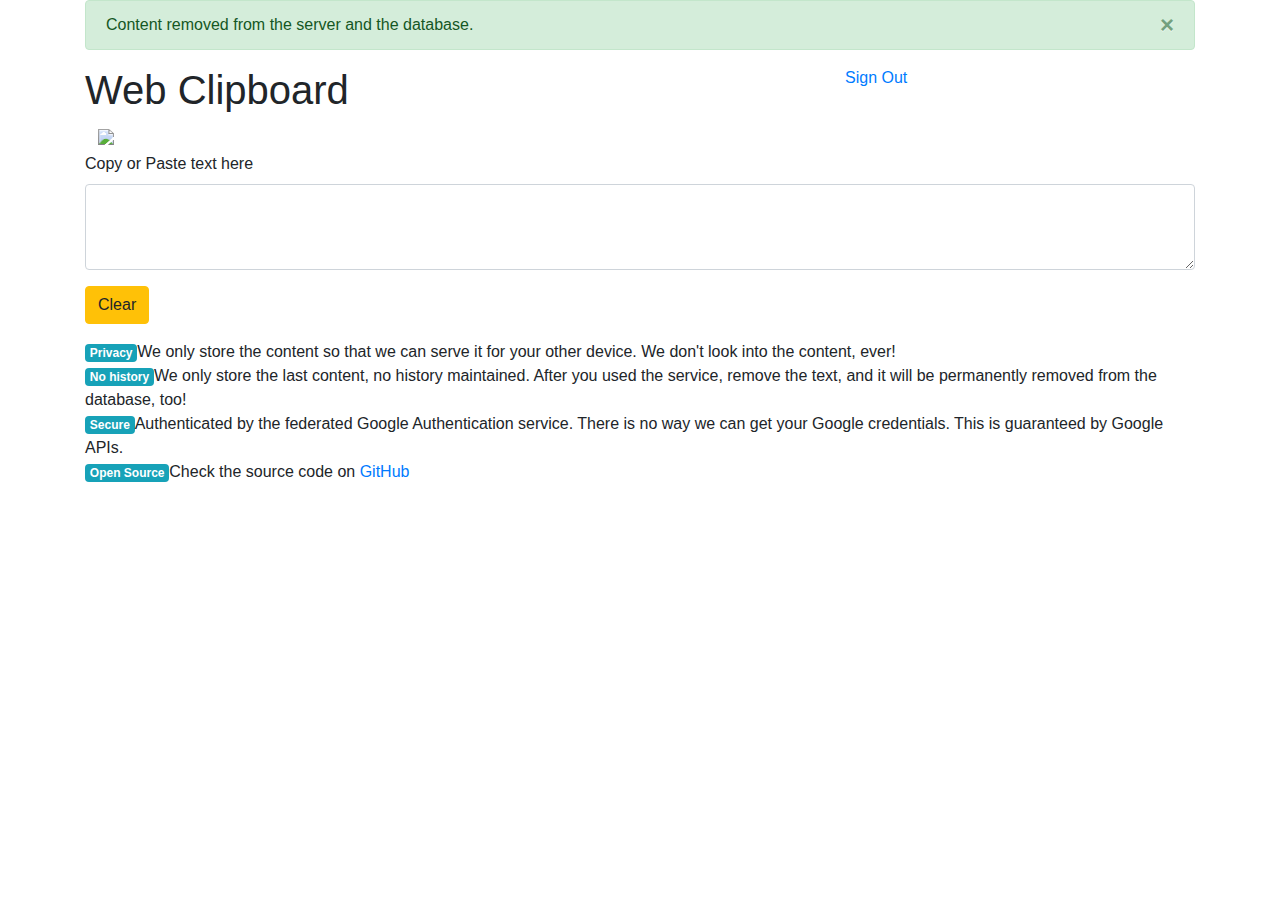
==== src/main/resources/templates/index.html @ 13d605bc "adding aes encryption and user account stored key/iv" ====
<!doctype html>
<html lang="en" xmlns:th="http://www.thymeleaf.org">
<head>
    <meta charset="utf-8">
    <meta name="viewport" content="width=device-width, initial-scale=1, shrink-to-fit=no">
    <link rel="stylesheet" href="https://stackpath.bootstrapcdn.com/bootstrap/4.4.1/css/bootstrap.min.css" integrity="sha384-Vkoo8x4CGsO3+Hhxv8T/Q5PaXtkKtu6ug5TOeNV6gBiFeWPGFN9MuhOf23Q9Ifjh" crossorigin="anonymous">
    <link rel="stylesheet" th:href="@{index.css(v=${indexcsshash})}">
    <link rel="icon" type="image/png" sizes="192x192"  href="favicon-192x192.png">
    <link rel="icon" type="image/png" sizes="32x32" href="favicon-32x32.png">
    <link rel="icon" type="image/png" sizes="96x96" href="favicon-96x96.png">
    <link rel="icon" type="image/png" sizes="16x16" href="favicon-16x16.png">

    <title>Web Clipboard</title>

</head>
<body>
<div class="container">
    <div class="alert alert-success alert-dismissible hidden" role="alert" id="contentRemovedAlert">
        Content removed from the server and the database.
        <button type="button" class="close" aria-label="Close" id="closeContentRemovedAlert">
            <span aria-hidden="true">&times;</span>
        </button>
    </div>
    <div class="row">
        <div class="col-8">
            <h1>Web Clipboard</h1>
        </div>
        <div class="col right">
            <a href="#" id="logout" class="hidden">Sign Out</a>
        </div>
    </div>
    <img src="btn_google_signin_dark_normal_web.png" id="login" class="hidden btn">

    <div class="form-group hidden" id="copyPasteArea">
        <label for="area">Copy or Paste text here</label>
        <textarea class="form-control" id="area" rows="3"></textarea>
    </div>
    <div class="form-group">
        <button type="button" class="btn btn-warning hidden" id="removeButton" data-toggle="tooltip" data-placement="top" title="Removes all content from the servers and wipes the database">Clear</button>
    </div>

    <div>
        <span class="badge badge-info">Privacy</span>We only store the content so that we can serve it for your other device. We don't look into the content, ever!
    </div>
    <div>
        <span class="badge badge-info">No history</span>We only store the last content, no history maintained. After you used the service, remove the text, and it will be permanently removed from the database, too!
    </div>
    <div>
        <span class="badge badge-info">Secure</span>Authenticated by the federated Google Authentication service. There is no way we can get your Google credentials. This is guaranteed by Google APIs.
    </div>
    <div>
        <span class="badge badge-info">Open Source</span>Check the source code on <a href="https://github.com/kavai77/webclipboard" target="_blank">GitHub</a></li>
    </div>
</div>

<script src="https://ajax.googleapis.com/ajax/libs/jquery/3.5.1/jquery.min.js"></script>
<script src="https://cdnjs.cloudflare.com/ajax/libs/popper.js/1.12.9/umd/popper.min.js"></script>
<script src="https://stackpath.bootstrapcdn.com/bootstrap/4.5.0/js/bootstrap.min.js" integrity="sha384-OgVRvuATP1z7JjHLkuOU7Xw704+h835Lr+6QL9UvYjZE3Ipu6Tp75j7Bh/kR0JKI" crossorigin="anonymous"></script>
<script src="https://www.google.com/recaptcha/api.js" async defer></script>
<script src="https://www.gstatic.com/firebasejs/7.14.5/firebase-app.js"></script>
<script src="https://www.gstatic.com/firebasejs/7.14.5/firebase-auth.js"></script>
<script th:src="@{main.js(v=${mainjshash})}"></script>
</body>
</html>
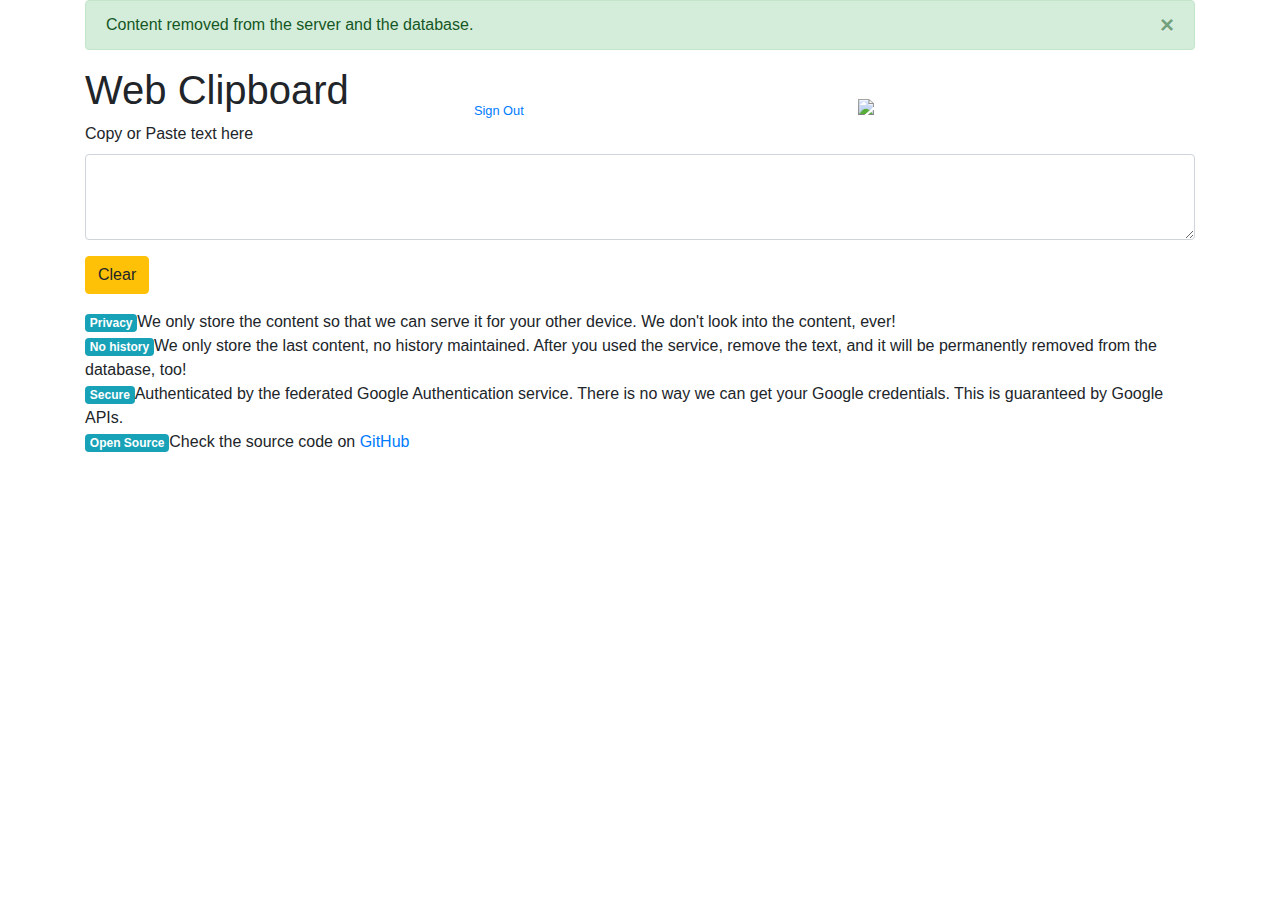
==== commit 520adf09: "login container improvements" ====
--- a/src/main/resources/templates/index.html
+++ b/src/main/resources/templates/index.html
@@ -22,14 +22,18 @@
         </button>
     </div>
     <div class="row">
-        <div class="col-8">
+        <div class="col">
             <h1>Web Clipboard</h1>
         </div>
-        <div class="col right">
-            <a href="#" id="logout" class="hidden">Sign Out</a>
+        <div class="col right align-self-end hidden" id="loggedInUserContainer">
+            <img id="avatar" height="40px" src="" style="border-radius: 50%;" data-toggle="tooltip" data-placement="bottom">&nbsp;
+            <a href="#" id="logout"><small>Sign Out</small></a>
+        </div>
+        <div class="col right align-self-end hidden" id="loginContainer">
+            <img src="btn_google_signin_dark_normal_web.png" id="login" class="btn">
         </div>
     </div>
-    <img src="btn_google_signin_dark_normal_web.png" id="login" class="hidden btn">
+
 
     <div class="form-group hidden" id="copyPasteArea">
         <label for="area">Copy or Paste text here</label>
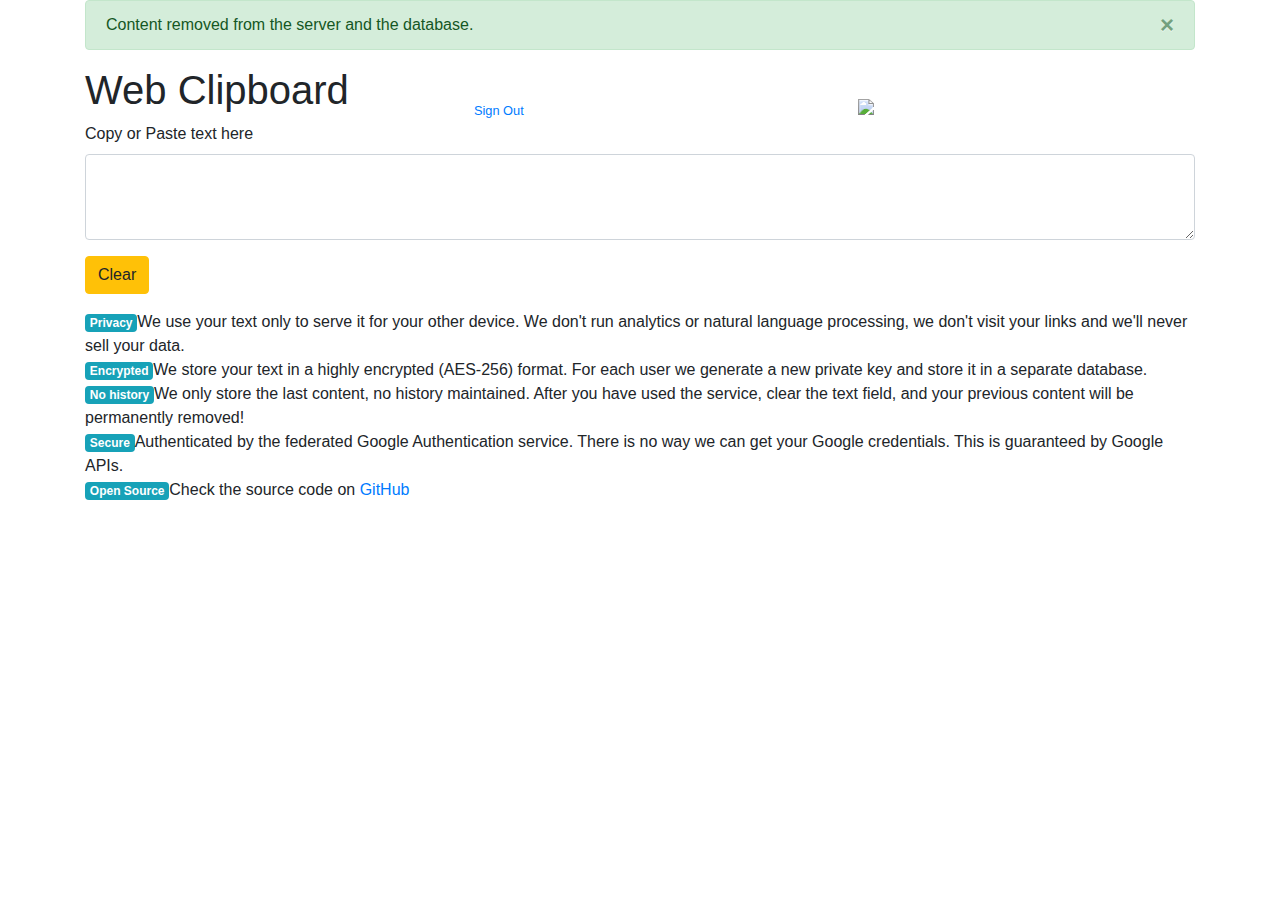
==== commit c3eb5daf: "copy changes" ====
--- a/src/main/resources/templates/index.html
+++ b/src/main/resources/templates/index.html
@@ -44,10 +44,13 @@
     </div>
 
     <div>
-        <span class="badge badge-info">Privacy</span>We only store the content so that we can serve it for your other device. We don't look into the content, ever!
+        <span class="badge badge-info">Privacy</span>We use your text only to serve it for your other device. We don't run analytics or natural language processing, we don't visit your links and we'll never sell your data.
     </div>
     <div>
-        <span class="badge badge-info">No history</span>We only store the last content, no history maintained. After you used the service, remove the text, and it will be permanently removed from the database, too!
+        <span class="badge badge-info">Encrypted</span>We store your text in a highly encrypted (AES-256) format. For each user we generate a new private key and store it in a separate database.
+    </div>
+    <div>
+        <span class="badge badge-info">No history</span>We only store the last content, no history maintained. After you have used the service, clear the text field, and your previous content will be permanently removed!
     </div>
     <div>
         <span class="badge badge-info">Secure</span>Authenticated by the federated Google Authentication service. There is no way we can get your Google credentials. This is guaranteed by Google APIs.
@@ -60,7 +63,6 @@
 <script src="https://ajax.googleapis.com/ajax/libs/jquery/3.5.1/jquery.min.js"></script>
 <script src="https://cdnjs.cloudflare.com/ajax/libs/popper.js/1.12.9/umd/popper.min.js"></script>
 <script src="https://stackpath.bootstrapcdn.com/bootstrap/4.5.0/js/bootstrap.min.js" integrity="sha384-OgVRvuATP1z7JjHLkuOU7Xw704+h835Lr+6QL9UvYjZE3Ipu6Tp75j7Bh/kR0JKI" crossorigin="anonymous"></script>
-<script src="https://www.google.com/recaptcha/api.js" async defer></script>
 <script src="https://www.gstatic.com/firebasejs/7.14.5/firebase-app.js"></script>
 <script src="https://www.gstatic.com/firebasejs/7.14.5/firebase-auth.js"></script>
 <script th:src="@{main.js(v=${mainjshash})}"></script>
